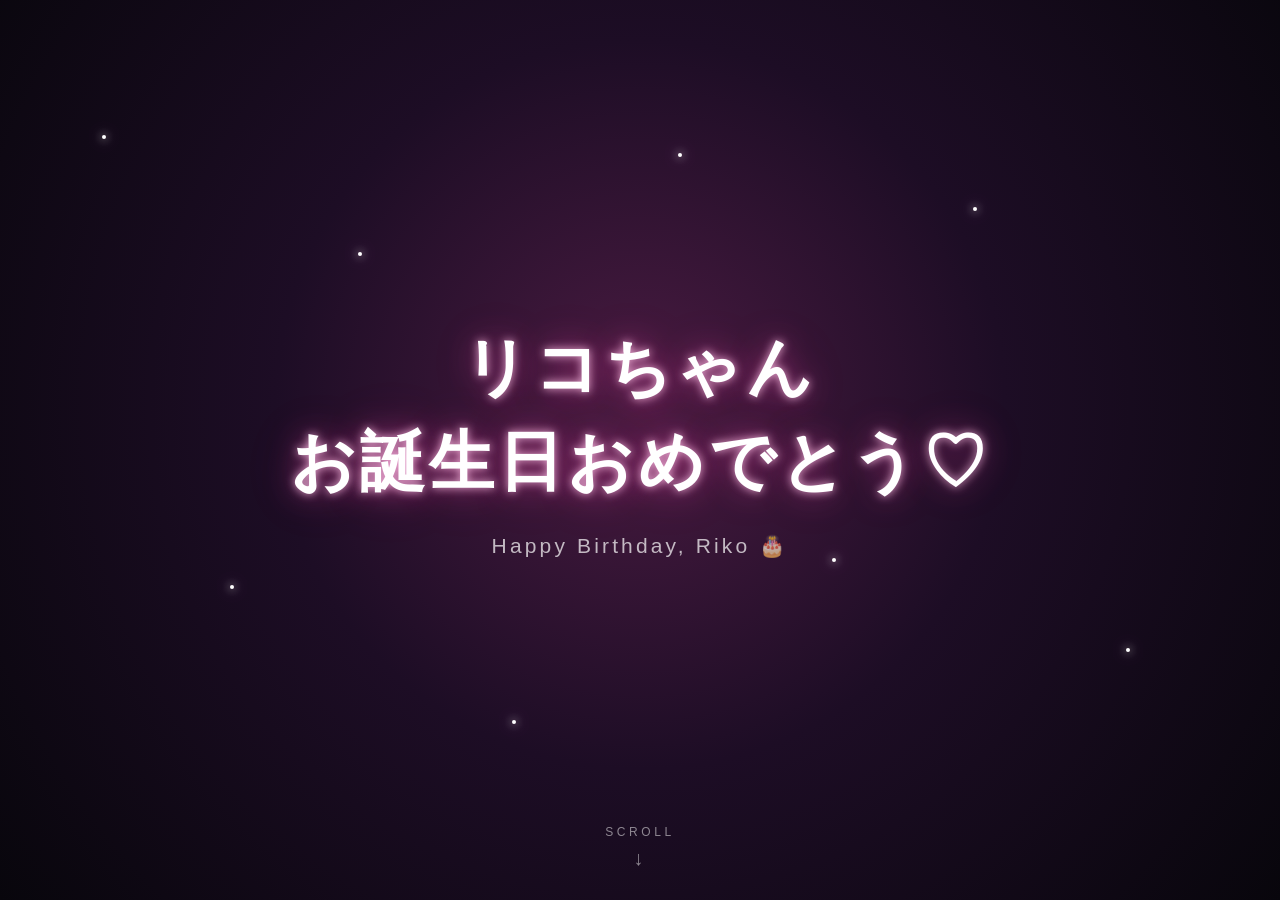
==== 001.html @ 7a972c7a "Create 001.html" ====
<!DOCTYPE html>
<html lang="ja">
<head>
    <meta charset="UTF-8">
    <meta name="viewport" content="width=device-width, initial-scale=1.0">

    <title>Happy Birthday ♡</title>

    <style>
        * {
            box-sizing: border-box;
        }

        html,
        body {
            margin: 0;
            width: 100%;
            height: 100%;
            overflow: hidden;

            font-family:
                "Hiragino Kaku Gothic ProN",
                "Yu Gothic",
                sans-serif;

            background: #0b0710;
            color: white;
        }


        /* =========================
           ステージ
        ========================= */

        .stage {
            position: fixed;

            inset: 0;

            overflow: hidden;

            display: flex;
            justify-content: center;
            align-items: center;

            background:
                radial-gradient(
                    circle at 50% 45%,
                    #4a1b42 0%,
                    #1d0d25 45%,
                    #08060c 100%
                );

            transition:
                background 1s ease;
        }


        /* =========================
           星
        ========================= */

        .stars {
            position: absolute;
            inset: 0;

            pointer-events: none;
        }

        .star {
            position: absolute;

            width: 4px;
            height: 4px;

            border-radius: 50%;

            background: white;

            box-shadow:
                0 0 8px white,
                0 0 20px #ff9fd5;

            animation: twinkle 2s infinite ease-in-out;
        }

        @keyframes twinkle {

            0%,
            100% {
                opacity: 0.2;
                transform: scale(0.7);
            }

            50% {
                opacity: 1;
                transform: scale(1.4);
            }

        }


        /* =========================
           メッセージ
        ========================= */

        .message {
            position: absolute;

            width: 100%;

            padding: 30px;

            text-align: center;

            opacity: 0;

            transform:
                translateY(100px)
                scale(0.95);

            filter: blur(10px);

            pointer-events: none;

            transition:
                opacity 0.7s ease,
                transform 0.8s cubic-bezier(.22,1,.36,1),
                filter 0.7s ease;
        }


        .message.active {

            opacity: 1;

            transform:
                translateY(0)
                scale(1);

            filter: blur(0);

        }


        .message h1 {

            margin: 0;

            font-size:
                clamp(30px, 8vw, 65px);

            line-height: 1.45;

            letter-spacing: 0.06em;

            text-shadow:
                0 0 10px rgba(255, 190, 230, .9),
                0 0 30px rgba(255, 80, 180, .5),
                0 0 60px rgba(255, 80, 180, .2);

        }


        .message p {

            margin-top: 25px;

            font-size:
                clamp(14px, 4vw, 21px);

            letter-spacing: .15em;

            opacity: .7;

        }


        /* =========================
           最後のメッセージ
        ========================= */

        .message.last h1 {

            color: #ffd9ef;

            text-shadow:
                0 0 10px #ffb5dd,
                0 0 30px #ff69b4,
                0 0 60px rgba(255,80,180,.6);

        }


        /* =========================
           スクロール案内
        ========================= */

        .scroll-guide {

            position: fixed;

            bottom: 30px;

            left: 0;

            width: 100%;

            text-align: center;

            font-size: 12px;

            letter-spacing: .3em;

            opacity: .5;

            transition: opacity .5s;

        }


        .arrow {

            margin-top: 8px;

            font-size: 20px;

            animation: arrowMove 1.5s infinite;

        }


        @keyframes arrowMove {

            0% {
                transform: translateY(0);
                opacity: .3;
            }

            50% {
                transform: translateY(8px);
                opacity: 1;
            }

            100% {
                transform: translateY(0);
                opacity: .3;
            }

        }


        /* =========================
           最後
        ========================= */

        .finished {

            opacity: 0 !important;

        }

    </style>
</head>


<body>


    <div class="stage">


        <!-- 星 -->

        <div class="stars">

            <span class="star" style="left:8%; top:15%;"></span>
            <span class="star" style="left:18%; top:65%;"></span>
            <span class="star" style="left:28%; top:28%;"></span>
            <span class="star" style="left:40%; top:80%;"></span>
            <span class="star" style="left:53%; top:17%;"></span>
            <span class="star" style="left:65%; top:62%;"></span>
            <span class="star" style="left:76%; top:23%;"></span>
            <span class="star" style="left:88%; top:72%;"></span>

        </div>


        <!-- =========================
             シーン1
        ========================= -->

        <div class="message active">

            <h1>
                リコちゃん<br>
                お誕生日おめでとう♡
            </h1>

            <p>
                Happy Birthday, Riko 🎂
            </p>

        </div>


        <!-- =========================
             シーン2
        ========================= -->

        <div class="message">

            <h1>
                さぁ、<br>
                お家に入りましょう 🏠
            </h1>

            <p>
                素敵な時間はここから。
            </p>

        </div>


        <!-- =========================
             シーン3
        ========================= -->

        <div class="message last">

            <h1>
                カーテンに<br>
                スマホをかざしてください。
            </h1>

            <p>
                ✨ 次のサプライズへ ✨
            </p>

        </div>


        <!-- スクロール案内 -->

        <div class="scroll-guide">

            SCROLL

            <div class="arrow">
                ↓
            </div>

        </div>


    </div>


    <script>

        const messages =
            document.querySelectorAll(".message");

        const guide =
            document.querySelector(".scroll-guide");


        /*
        ========================================
        現在のシーン
        ========================================
        */

        let currentScene = 0;


        /*
        ========================================
        アニメーション中かどうか
        ========================================

        これが重要。

        1回スクロール
        ↓
        1シーン移動
        ↓
        0.8秒ロック

        なのでホイールを高速で回しても
        一気に進まない。
        */

        let locked = false;


        /*
        ========================================
        シーン変更
        ========================================
        */

        function changeScene(nextScene) {

            if (nextScene < 0) {
                nextScene = 0;
            }

            if (nextScene >= messages.length) {
                nextScene = messages.length - 1;
            }


            /*
            同じシーンなら何もしない
            */

            if (nextScene === currentScene) {
                return;
            }


            /*
            現在のシーンを消す
            */

            messages[currentScene]
                .classList.remove("active");


            /*
            次のシーンを表示
            */

            messages[nextScene]
                .classList.add("active");


            /*
            現在位置を更新
            */

            currentScene = nextScene;


            /*
            SCROLL表示

            最後まで行ったら消す
            */

            if (currentScene === messages.length - 1) {

                guide.classList.add("finished");

            } else {

                guide.classList.remove("finished");

            }

        }


        /*
        ========================================
        PC
        マウスホイール
        ========================================
        */

        window.addEventListener(
            "wheel",
            function(event) {

                /*
                アニメーション中なら無視
                */

                if (locked) {
                    return;
                }


                /*
                小さいホイール入力を無視

                Macのトラックパッドなどで
                細かいイベントが大量発生するのを防ぐ
                */

                if (Math.abs(event.deltaY) < 10) {
                    return;
                }


                /*
                ロック
                */

                locked = true;


                /*
                下スクロール
                */

                if (event.deltaY > 0) {

                    changeScene(
                        currentScene + 1
                    );

                }


                /*
                上スクロール
                */

                else {

                    changeScene(
                        currentScene - 1
                    );

                }


                /*
                約1秒間ロック

                この間に何回ホイールしても
                シーンは進まない
                */

                setTimeout(
                    function() {

                        locked = false;

                    },
                    900
                );

            },
            {
                passive: true
            }
        );


        /*
        ========================================
        スマホ
        スワイプ
        ========================================
        */

        let touchStartY = 0;


        document.addEventListener(
            "touchstart",
            function(event) {

                touchStartY =
                    event.touches[0].clientY;

            },
            {
                passive: true
            }
        );


        document.addEventListener(
            "touchend",
            function(event) {

                if (locked) {
                    return;
                }


                const touchEndY =
                    event.changedTouches[0].clientY;


                const distance =
                    touchStartY - touchEndY;


                /*
                50px以上動かしたら
                1回のスワイプと判定
                */

                if (Math.abs(distance) < 50) {
                    return;
                }


                locked = true;


                /*
                上方向にスワイプ
                */

                if (distance > 0) {

                    changeScene(
                        currentScene + 1
                    );

                }


                /*
                下方向にスワイプ
                */

                else {

                    changeScene(
                        currentScene - 1
                    );

                }


                /*
                ロック解除
                */

                setTimeout(
                    function() {

                        locked = false;

                    },
                    900
                );

            },
            {
                passive: true
            }
        );

    </script>

</body>
</html>
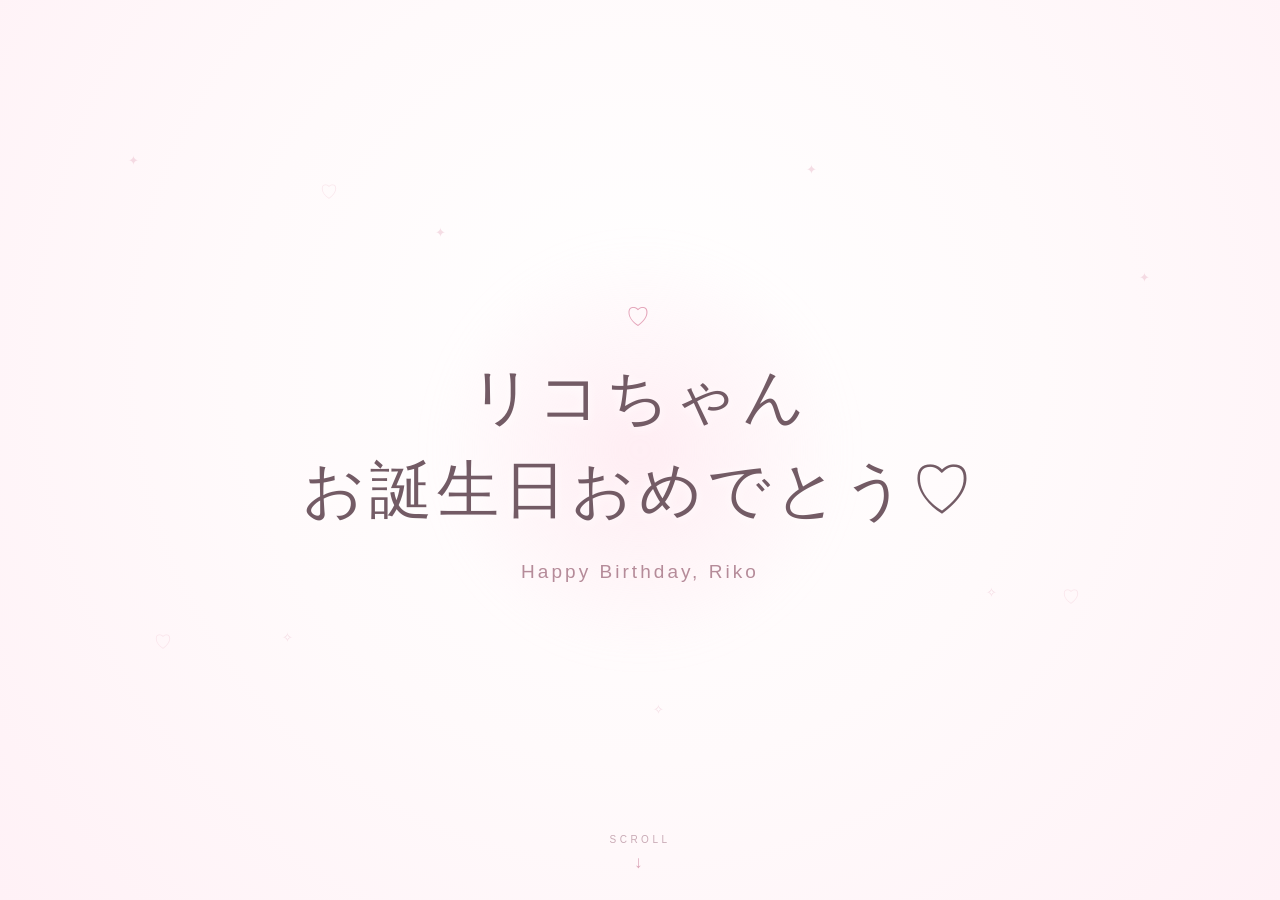
==== commit 785cb684: "Update 001.html" ====
--- a/001.html
+++ b/001.html
@@ -1,3 +1,4 @@
+```html
 <!DOCTYPE html>
 <html lang="ja">
 <head>
@@ -7,6 +8,7 @@
     <title>Happy Birthday ♡</title>
 
     <style>
+
         * {
             box-sizing: border-box;
         }
@@ -21,90 +23,185 @@
             font-family:
                 "Hiragino Kaku Gothic ProN",
                 "Yu Gothic",
+                "Noto Sans JP",
                 sans-serif;
 
-            background: #0b0710;
-            color: white;
-        }
-
-
-        /* =========================
-           ステージ
-        ========================= */
+            color: #66545c;
+
+            background: #fffdfd;
+        }
+
+
+        /* =================================
+           メイン画面
+        ================================= */
 
         .stage {
+
             position: fixed;
-
             inset: 0;
 
             overflow: hidden;
 
             display: flex;
+            align-items: center;
             justify-content: center;
-            align-items: center;
 
             background:
                 radial-gradient(
-                    circle at 50% 45%,
-                    #4a1b42 0%,
-                    #1d0d25 45%,
-                    #08060c 100%
+                    circle at 50% 40%,
+                    #ffffff 0%,
+                    #fffafb 48%,
+                    #fff1f6 100%
                 );
 
-            transition:
-                background 1s ease;
-        }
-
-
-        /* =========================
-           星
-        ========================= */
-
-        .stars {
+        }
+
+
+        /* =================================
+           ふわっとした光
+        ================================= */
+
+        .glow {
+
+            position: absolute;
+
+            width: 420px;
+            height: 420px;
+
+            border-radius: 50%;
+
+            background:
+                radial-gradient(
+                    circle,
+                    rgba(255, 210, 225, .38),
+                    rgba(255, 240, 246, 0) 70%
+                );
+
+            filter: blur(15px);
+
+            animation: glow 5s ease-in-out infinite;
+
+        }
+
+
+        @keyframes glow {
+
+            0%,
+            100% {
+                transform: scale(.9);
+                opacity: .55;
+            }
+
+            50% {
+                transform: scale(1.1);
+                opacity: .9;
+            }
+
+        }
+
+
+        /* =================================
+           キラキラ
+        ================================= */
+
+        .sparkles {
+
             position: absolute;
             inset: 0;
 
             pointer-events: none;
-        }
-
-        .star {
+
+        }
+
+
+        .sparkle {
+
             position: absolute;
 
-            width: 4px;
-            height: 4px;
-
-            border-radius: 50%;
-
-            background: white;
-
-            box-shadow:
-                0 0 8px white,
-                0 0 20px #ff9fd5;
-
-            animation: twinkle 2s infinite ease-in-out;
-        }
-
-        @keyframes twinkle {
+            color: #e9b8c9;
+
+            font-size: 13px;
+
+            opacity: .45;
+
+            animation:
+                sparkle 3s ease-in-out infinite;
+
+        }
+
+
+        @keyframes sparkle {
 
             0%,
             100% {
-                opacity: 0.2;
-                transform: scale(0.7);
+                opacity: .15;
+                transform: scale(.7) rotate(0deg);
             }
 
             50% {
-                opacity: 1;
-                transform: scale(1.4);
-            }
-
-        }
-
-
-        /* =========================
+                opacity: .8;
+                transform: scale(1.2) rotate(20deg);
+            }
+
+        }
+
+
+        /* =================================
+           小さなハート
+        ================================= */
+
+        .heart {
+
+            position: absolute;
+
+            color: #e9aabd;
+
+            opacity: .25;
+
+            font-size: 18px;
+
+            animation:
+                floatHeart 7s ease-in-out infinite;
+
+        }
+
+
+        @keyframes floatHeart {
+
+            0% {
+                transform:
+                    translateY(40px)
+                    rotate(-10deg);
+
+                opacity: 0;
+            }
+
+            20% {
+                opacity: .3;
+            }
+
+            80% {
+                opacity: .2;
+            }
+
+            100% {
+                transform:
+                    translateY(-100px)
+                    rotate(10deg);
+
+                opacity: 0;
+            }
+
+        }
+
+
+        /* =================================
            メッセージ
-        ========================= */
+        ================================= */
 
         .message {
+
             position: absolute;
 
             width: 100%;
@@ -116,17 +213,18 @@
             opacity: 0;
 
             transform:
-                translateY(100px)
-                scale(0.95);
+                translateY(90px)
+                scale(.96);
 
             filter: blur(10px);
 
             pointer-events: none;
 
             transition:
-                opacity 0.7s ease,
-                transform 0.8s cubic-bezier(.22,1,.36,1),
-                filter 0.7s ease;
+                opacity .8s ease,
+                transform .9s cubic-bezier(.22,1,.36,1),
+                filter .8s ease;
+
         }
 
 
@@ -143,64 +241,149 @@
         }
 
 
+        /* =================================
+           タイトル
+        ================================= */
+
         .message h1 {
 
             margin: 0;
 
+            color: #705b64;
+
+            font-weight: 500;
+
             font-size:
-                clamp(30px, 8vw, 65px);
-
-            line-height: 1.45;
-
-            letter-spacing: 0.06em;
+                clamp(29px, 7.5vw, 62px);
+
+            line-height: 1.5;
+
+            letter-spacing: .08em;
 
             text-shadow:
-                0 0 10px rgba(255, 190, 230, .9),
-                0 0 30px rgba(255, 80, 180, .5),
-                0 0 60px rgba(255, 80, 180, .2);
-
-        }
-
+                0 2px 12px rgba(255,255,255,.9);
+
+        }
+
+
+        /* =================================
+           サブタイトル
+        ================================= */
 
         .message p {
 
             margin-top: 25px;
 
+            color: #b58b99;
+
             font-size:
-                clamp(14px, 4vw, 21px);
-
-            letter-spacing: .15em;
-
-            opacity: .7;
-
-        }
-
-
-        /* =========================
-           最後のメッセージ
-        ========================= */
-
-        .message.last h1 {
-
-            color: #ffd9ef;
-
-            text-shadow:
-                0 0 10px #ffb5dd,
-                0 0 30px #ff69b4,
-                0 0 60px rgba(255,80,180,.6);
-
-        }
-
-
-        /* =========================
-           スクロール案内
-        ========================= */
+                clamp(13px, 3.5vw, 19px);
+
+            font-weight: 400;
+
+            letter-spacing: .16em;
+
+        }
+
+
+        /* =================================
+           1つ目
+        ================================= */
+
+        .birthday h1 {
+
+            color: #735b65;
+
+        }
+
+
+        .birthday h1::before {
+
+            content: "♡";
+
+            display: block;
+
+            margin-bottom: 15px;
+
+            color: #e4a4b9;
+
+            font-size: 24px;
+
+        }
+
+
+        /* =================================
+           2つ目
+        ================================= */
+
+        .home h1 {
+
+            color: #735f66;
+
+        }
+
+
+        .home h1::after {
+
+            content: "✿";
+
+            display: block;
+
+            margin-top: 18px;
+
+            color: #e7b1c2;
+
+            font-size: 22px;
+
+        }
+
+
+        /* =================================
+           3つ目
+        ================================= */
+
+        .last h1 {
+
+            color: #725863;
+
+            font-weight: 500;
+
+        }
+
+
+        .last p {
+
+            color: #d08fa6;
+
+            animation:
+                softBlink 2.5s ease-in-out infinite;
+
+        }
+
+
+        @keyframes softBlink {
+
+            0%,
+            100% {
+                opacity: .45;
+            }
+
+            50% {
+                opacity: 1;
+            }
+
+        }
+
+
+        /* =================================
+           下のスクロール表示
+        ================================= */
 
         .scroll-guide {
 
             position: fixed;
 
-            bottom: 30px;
+            bottom: 27px;
 
             left: 0;
 
@@ -208,13 +391,14 @@
 
             text-align: center;
 
-            font-size: 12px;
-
-            letter-spacing: .3em;
-
-            opacity: .5;
-
-            transition: opacity .5s;
+            color: #c9aab5;
+
+            font-size: 10px;
+
+            letter-spacing: .35em;
+
+            transition:
+                opacity .5s ease;
 
         }
 
@@ -223,42 +407,40 @@
 
             margin-top: 8px;
 
-            font-size: 20px;
-
-            animation: arrowMove 1.5s infinite;
-
-        }
-
-
-        @keyframes arrowMove {
-
-            0% {
-                transform: translateY(0);
-                opacity: .3;
-            }
-
-            50% {
-                transform: translateY(8px);
-                opacity: 1;
-            }
-
+            color: #dca7b9;
+
+            font-size: 17px;
+
+            animation:
+                arrow 1.7s ease-in-out infinite;
+
+        }
+
+
+        @keyframes arrow {
+
+            0%,
             100% {
                 transform: translateY(0);
-                opacity: .3;
-            }
-
-        }
-
-
-        /* =========================
-           最後
-        ========================= */
-
-        .finished {
-
-            opacity: 0 !important;
-
-        }
+
+                opacity: .35;
+            }
+
+            50% {
+                transform: translateY(7px);
+
+                opacity: .9;
+            }
+
+        }
+
+
+        .hidden {
+
+            opacity: 0;
+
+        }
+
 
     </style>
 </head>
@@ -270,27 +452,76 @@
     <div class="stage">
 
 
-        <!-- 星 -->
-
-        <div class="stars">
-
-            <span class="star" style="left:8%; top:15%;"></span>
-            <span class="star" style="left:18%; top:65%;"></span>
-            <span class="star" style="left:28%; top:28%;"></span>
-            <span class="star" style="left:40%; top:80%;"></span>
-            <span class="star" style="left:53%; top:17%;"></span>
-            <span class="star" style="left:65%; top:62%;"></span>
-            <span class="star" style="left:76%; top:23%;"></span>
-            <span class="star" style="left:88%; top:72%;"></span>
+        <!-- やわらかい光 -->
+
+        <div class="glow"></div>
+
+
+        <!-- キラキラ -->
+
+        <div class="sparkles">
+
+            <span class="sparkle"
+                style="left:10%; top:17%; animation-delay:.3s;">
+                ✦
+            </span>
+
+            <span class="sparkle"
+                style="left:22%; top:70%; animation-delay:1.4s;">
+                ✧
+            </span>
+
+            <span class="sparkle"
+                style="left:34%; top:25%; animation-delay:.8s;">
+                ✦
+            </span>
+
+            <span class="sparkle"
+                style="left:51%; top:78%; animation-delay:2s;">
+                ✧
+            </span>
+
+            <span class="sparkle"
+                style="left:63%; top:18%; animation-delay:.5s;">
+                ✦
+            </span>
+
+            <span class="sparkle"
+                style="left:77%; top:65%; animation-delay:1.7s;">
+                ✧
+            </span>
+
+            <span class="sparkle"
+                style="left:89%; top:30%; animation-delay:1s;">
+                ✦
+            </span>
 
         </div>
 
 
+        <!-- ハート -->
+
+        <div class="heart"
+            style="left:12%; top:70%; animation-delay:1s;">
+            ♡
+        </div>
+
+        <div class="heart"
+            style="left:83%; top:65%; animation-delay:3s;">
+            ♡
+        </div>
+
+        <div class="heart"
+            style="left:25%; top:20%; animation-delay:5s;">
+            ♡
+        </div>
+
+
         <!-- =========================
-             シーン1
-        ========================= -->
-
-        <div class="message active">
+             ①
+        ========================== -->
+
+        <div class="message birthday active">
 
             <h1>
                 リコちゃん<br>
@@ -298,43 +529,46 @@
             </h1>
 
             <p>
-                Happy Birthday, Riko 🎂
+                Happy Birthday, Riko
             </p>
 
         </div>
 
 
         <!-- =========================
-             シーン2
-        ========================= -->
-
-        <div class="message">
+             ②
+        ========================== -->
+
+        <div class="message home">
 
             <h1>
-                さぁ、<br>
-                お家に入りましょう 🏠
+                お家に入って〜！！！
             </h1>
 
             <p>
-                素敵な時間はここから。
+                何があるかなぁ〜？
             </p>
 
         </div>
 
 
         <!-- =========================
-             シーン3
-        ========================= -->
+             ③
+        ========================== -->
 
         <div class="message last">
 
             <h1>
-                カーテンに<br>
-                スマホをかざしてください。
+                문제 풀기！<br>
+                쇼고가 저녁에 집 들어가서 맨 처은메 하는 행동은?<br>
+                생각날 곳에
+                스마트폰을 <br>
+                갖다 대 주세요
             </h1>
 
             <p>
-                ✨ 次のサプライズへ ✨
+                ✦ 反応するところ探してね ✦<br>
+                ヒント：カーテンの真ん中あたり
             </p>
 
         </div>
@@ -358,62 +592,53 @@
 
     <script>
 
+
+        /* =================================
+           シーン
+        ================================= */
+
         const messages =
             document.querySelectorAll(".message");
 
+
         const guide =
             document.querySelector(".scroll-guide");
 
 
+        let currentScene = 0;
+
+
         /*
-        ========================================
-        現在のシーン
-        ========================================
-        */
-
-        let currentScene = 0;
+         * 連続スクロール防止
+         */
+
+        let locked = false;
 
 
         /*
-        ========================================
-        アニメーション中かどうか
-        ========================================
-
-        これが重要。
-
-        1回スクロール
-        ↓
-        1シーン移動
-        ↓
-        0.8秒ロック
-
-        なのでホイールを高速で回しても
-        一気に進まない。
-        */
-
-        let locked = false;
-
-
-        /*
-        ========================================
-        シーン変更
-        ========================================
-        */
+         * シーン変更
+         */
 
         function changeScene(nextScene) {
+
+
+            /*
+             * 範囲外なら止める
+             */
 
             if (nextScene < 0) {
                 nextScene = 0;
             }
 
+
             if (nextScene >= messages.length) {
                 nextScene = messages.length - 1;
             }
 
 
             /*
-            同じシーンなら何もしない
-            */
+             * 同じなら何もしない
+             */
 
             if (nextScene === currentScene) {
                 return;
@@ -421,61 +646,61 @@
 
 
             /*
-            現在のシーンを消す
-            */
+             * 今の文字を消す
+             */
 
             messages[currentScene]
                 .classList.remove("active");
 
 
             /*
-            次のシーンを表示
-            */
+             * 次の文字を出す
+             */
 
             messages[nextScene]
                 .classList.add("active");
 
 
             /*
-            現在位置を更新
-            */
+             * 現在位置
+             */
 
             currentScene = nextScene;
 
 
             /*
-            SCROLL表示
-
-            最後まで行ったら消す
-            */
-
-            if (currentScene === messages.length - 1) {
-
-                guide.classList.add("finished");
+             * 最後ならSCROLLを消す
+             */
+
+            if (
+                currentScene ===
+                messages.length - 1
+            ) {
+
+                guide.classList.add("hidden");
 
             } else {
 
-                guide.classList.remove("finished");
-
-            }
-
-        }
-
-
-        /*
-        ========================================
-        PC
-        マウスホイール
-        ========================================
-        */
+                guide.classList.remove("hidden");
+
+            }
+
+        }
+
+
+        /* =================================
+           PC / Mac
+           ホイール
+        ================================= */
 
         window.addEventListener(
             "wheel",
             function(event) {
 
-                /*
-                アニメーション中なら無視
-                */
+
+                /*
+                 * アニメーション中は無視
+                 */
 
                 if (locked) {
                     return;
@@ -483,27 +708,26 @@
 
 
                 /*
-                小さいホイール入力を無視
-
-                Macのトラックパッドなどで
-                細かいイベントが大量発生するのを防ぐ
-                */
-
-                if (Math.abs(event.deltaY) < 10) {
+                 * 小さい入力を無視
+                 */
+
+                if (
+                    Math.abs(event.deltaY) < 10
+                ) {
                     return;
                 }
 
 
                 /*
-                ロック
-                */
+                 * ロック
+                 */
 
                 locked = true;
 
 
                 /*
-                下スクロール
-                */
+                 * 下
+                 */
 
                 if (event.deltaY > 0) {
 
@@ -515,8 +739,8 @@
 
 
                 /*
-                上スクロール
-                */
+                 * 上
+                 */
 
                 else {
 
@@ -528,11 +752,9 @@
 
 
                 /*
-                約1秒間ロック
-
-                この間に何回ホイールしても
-                シーンは進まない
-                */
+                 * 1回のスクロールにつき
+                 * 必ず1シーンだけ
+                 */
 
                 setTimeout(
                     function() {
@@ -543,6 +765,7 @@
                     900
                 );
 
+
             },
             {
                 passive: true
@@ -550,12 +773,10 @@
         );
 
 
-        /*
-        ========================================
-        スマホ
-        スワイプ
-        ========================================
-        */
+        /* =================================
+           スマホ
+           スワイプ
+        ================================= */
 
         let touchStartY = 0;
 
@@ -578,6 +799,7 @@
             "touchend",
             function(event) {
 
+
                 if (locked) {
                     return;
                 }
@@ -592,11 +814,12 @@
 
 
                 /*
-                50px以上動かしたら
-                1回のスワイプと判定
-                */
-
-                if (Math.abs(distance) < 50) {
+                 * 小さい動きは無視
+                 */
+
+                if (
+                    Math.abs(distance) < 50
+                ) {
                     return;
                 }
 
@@ -605,8 +828,8 @@
 
 
                 /*
-                上方向にスワイプ
-                */
+                 * 上にスワイプ
+                 */
 
                 if (distance > 0) {
 
@@ -618,8 +841,8 @@
 
 
                 /*
-                下方向にスワイプ
-                */
+                 * 下にスワイプ
+                 */
 
                 else {
 
@@ -631,8 +854,8 @@
 
 
                 /*
-                ロック解除
-                */
+                 * ロック解除
+                 */
 
                 setTimeout(
                     function() {
@@ -643,13 +866,16 @@
                     900
                 );
 
+
             },
             {
                 passive: true
             }
         );
 
+
     </script>
 
 </body>
 </html>
+```
